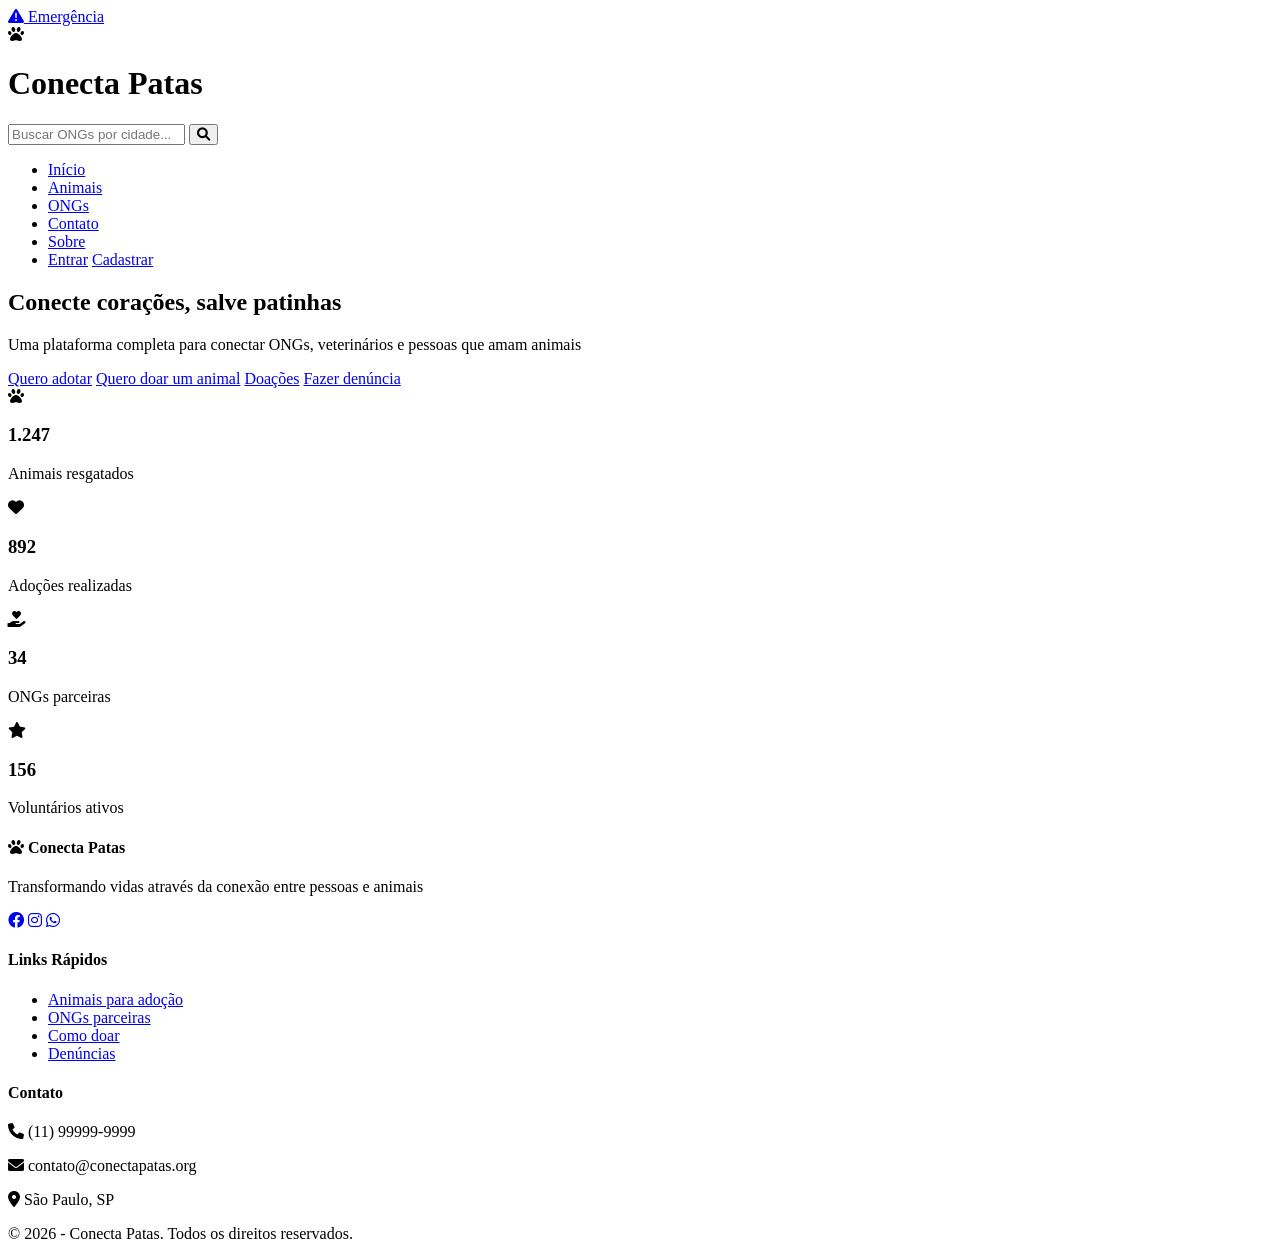
==== index.html @ 8aa8a345 "Add files via upload" ====
<!DOCTYPE html>
<html lang="pt-BR">

<head>
  <meta charset="UTF-8">
  <meta name="viewport" content="width=device-width, initial-scale=1.0">
  <title>Conecta Patas - Sistema de Adoção</title>
  <link rel="stylesheet" href="style.css">
  <link rel="stylesheet" href="https://cdnjs.cloudflare.com/ajax/libs/font-awesome/6.0.0/css/all.min.css">
  <script src="index.js" defer></script>
  <script src="global.js"></script>
</head>

<body>
  <!-- BOTÃO DE EMERGÊNCIA FLUTUANTE -->
  <a href="emergencia.html" class="emergency-float">
    <i class="fas fa-exclamation-triangle"></i>
    <span>Emergência</span>
  </a>

  <header>
    <div class="header-container">
      <div class="logo">
        <i class="fas fa-paw"></i>
        <h1>Conecta Patas</h1>
      </div>

      <div class="search-bar">
      <input type="text" id="search-ongs" placeholder="Buscar ONGs por cidade...">
      <button id="btn-search"><i class="fas fa-search"></i></button>
      </div>

      <nav>
        <ul class="nav-menu" id="nav-menu">
          <li><a href="index.html" class="active">Início</a></li>
          <li><a href="animais.html">Animais</a></li>
          <li><a href="ongs.html">ONGs</a></li>
          <li><a href="contato.html">Contato</a></li>
          <li><a href="sobre.html">Sobre</a></li>
          </li>
          <li class="auth-buttons">
            <a href="login.html" class="btn-login">Entrar</a>
            <a href="cadastro_usuario.html" class="btn-cadastro">Cadastrar</a>
          </li>
        </ul>
      </nav>

      <div class="hamburger" id="hamburger">
        <span></span>
        <span></span>
        <span></span>
      </div>
    </div>
  </header>

  <main>
    <!-- HERO SECTION -->
    <section class="hero">
      <div class="hero-content">
        <h2>Conecte corações, <span>salve patinhas</span></h2>
        <p>Uma plataforma completa para conectar ONGs, veterinários e pessoas que amam animais</p>
        <div class="hero-buttons">
          <a href="cadastro_adotantes.html" class="btn-secondary">Quero adotar</a>
          <a href="cadastro_animais.html" class="btn-secondary">Quero doar um animal</a>
          <a href="doaçoes.html" class="btn-secondary">Doações</a>
          <a href="denuncias.html" class="btn-secondary">Fazer denúncia</a>
        </div>
      </div>
    </section>

    <!-- ESTATÍSTICAS -->
    <section class="stats">
      <div class="stat-card">
        <i class="fas fa-paw"></i>
        <h3>1.247</h3>
        <p>Animais resgatados</p>
      </div>
      <div class="stat-card">
        <i class="fas fa-heart"></i>
        <h3>892</h3>
        <p>Adoções realizadas</p>
      </div>
      <div class="stat-card">
        <i class="fas fa-hand-holding-heart"></i>
        <h3>34</h3>
        <p>ONGs parceiras</p>
      </div>
      <div class="stat-card">
        <i class="fas fa-star"></i>
        <h3>156</h3>
        <p>Voluntários ativos</p>
      </div>
    </section>

    <footer>
      <div class="footer-content">
        <div class="footer-section">
          <h4><i class="fas fa-paw"></i> Conecta Patas</h4>
          <p>Transformando vidas através da conexão entre pessoas e animais</p>
          <div class="social-icons">
            <a href="#"><i class="fab fa-facebook"></i></a>
            <a href="#"><i class="fab fa-instagram"></i></a>
            <a href="#"><i class="fab fa-whatsapp"></i></a>
          </div>
        </div>
        <div class="footer-section">
          <h4>Links Rápidos</h4>
          <ul>
            <li><a href="animais.html">Animais para adoção</a></li>
            <li><a href="ongs.html">ONGs parceiras</a></li>
            <li><a href="doaçoes.html">Como doar</a></li>
            <li><a href="denuncias.html">Denúncias</a></li>
          </ul>
        </div>
        <div class="footer-section">
          <h4>Contato</h4>
          <p><i class="fas fa-phone"></i> (11) 99999-9999</p>
          <p><i class="fas fa-envelope"></i> contato@conectapatas.org</p>
          <p><i class="fas fa-map-marker-alt"></i> São Paulo, SP</p>
        </div>
      </div>
      <div class="footer-bottom">
        <p>&copy; 2026 - Conecta Patas. Todos os direitos reservados.</p>
      </div>
    </footer>
</body>

</html>
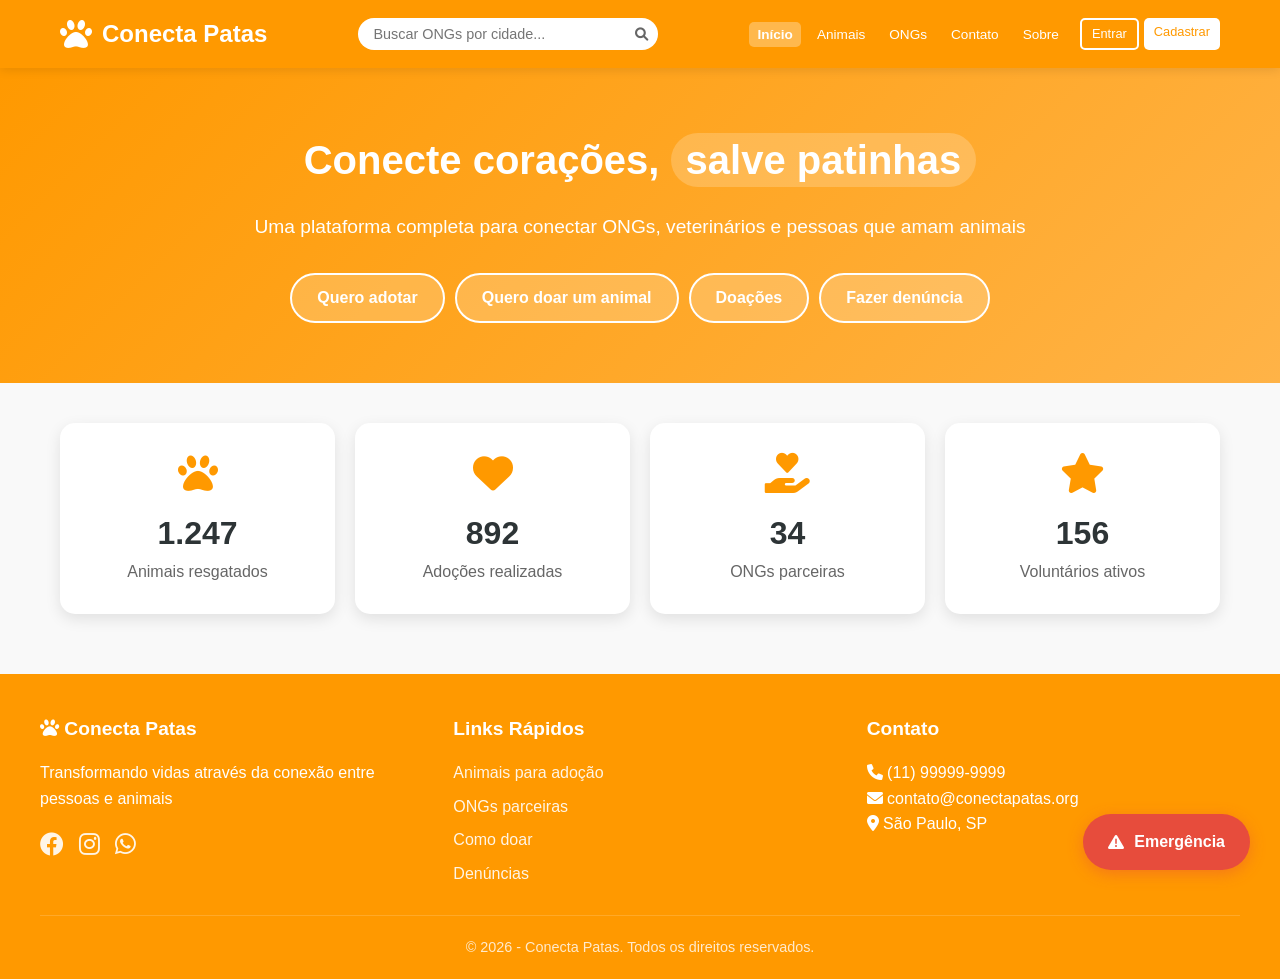
==== commit cf74a79a: "Update index.html" ====
--- a/index.html
+++ b/index.html
@@ -5,9 +5,9 @@
   <meta charset="UTF-8">
   <meta name="viewport" content="width=device-width, initial-scale=1.0">
   <title>Conecta Patas - Sistema de Adoção</title>
-  <link rel="stylesheet" href="style.css">
+  <link rel="stylesheet" href="Adoção de Animais/style.css">
   <link rel="stylesheet" href="https://cdnjs.cloudflare.com/ajax/libs/font-awesome/6.0.0/css/all.min.css">
-  <script src="index.js" defer></script>
+  <script src="Adoção de Animais/index.js" defer></script>
   <script src="global.js"></script>
 </head>
 
@@ -125,4 +125,4 @@
     </footer>
 </body>
 
-</html>+</html>
--- a/Adoção de Animais/style.css
+++ b/Adoção de Animais/style.css
@@ -0,0 +1,1465 @@
+/* ===== RESET E VARIÁVEIS ===== */
+* {
+  margin: 0;
+  padding: 0;
+  box-sizing: border-box;
+  font-family: 'Segoe UI', Tahoma, Geneva, Verdana, sans-serif;
+}
+
+:root {
+  --primary: #ff9900;
+  --primary-dark: #e68a00;
+  --primary-light: #ffb347;
+  --secondary: #4ecdc4;
+  --dark: #2d3436;
+  --light: #f9f9f9;
+  --gray: #dfe6e9;
+  --danger: #e74c3c;
+  --success: #27ae60;
+}
+
+/* ===== ESTILOS GLOBAIS ===== */
+body {
+  background: var(--light);
+  color: var(--dark);
+  line-height: 1.6;
+}
+
+.container {
+  max-width: 1200px;
+  margin: 40px auto;
+  padding: 20px;
+}
+
+.container h2 {
+  text-align: center;
+  margin-bottom: 30px;
+  color: var(--primary);
+}
+
+/* ===== HEADER E NAVEGAÇÃO ===== */
+header {
+  background: var(--primary);
+  padding: 15px 0;
+  box-shadow: 0 2px 10px rgba(0, 0, 0, 0.1);
+  position: sticky;
+  top: 0;
+  z-index: 1000;
+}
+
+.header-container {
+  max-width: 1200px;
+  margin: 0 auto;
+  padding: 0 20px;
+  display: flex;
+  justify-content: space-between;
+  align-items: center;
+  flex-wrap: wrap;
+}
+
+.logo {
+  display: flex;
+  align-items: center;
+  gap: 10px;
+  white-space: nowrap;
+}
+
+.logo i {
+  font-size: 2rem;
+  color: white;
+}
+
+.logo h1 {
+  color: white;
+  font-size: 1.5rem;
+}
+
+/* ----- BARRA DE BUSCA ----- */
+.search-bar {
+  flex: 0 1 300px;
+  margin: 0 15px;
+  position: relative;
+}
+
+.search-bar input {
+  width: 100%;
+  padding: 8px 35px 8px 15px;
+  border: none;
+  border-radius: 30px;
+  font-size: 0.9rem;
+}
+
+.search-bar input:focus {
+  outline: 2px solid var(--primary-dark);
+}
+
+.search-bar button {
+  position: absolute;
+  right: 10px;
+  top: 50%;
+  transform: translateY(-50%);
+  background: none;
+  border: none;
+  color: #666;
+  cursor: pointer;
+}
+
+/* ----- MENU DE NAVEGAÇÃO ----- */
+nav ul {
+  list-style: none;
+  display: flex;
+  align-items: center;
+  gap: 8px;
+}
+
+nav ul li a {
+  color: white;
+  text-decoration: none;
+  font-weight: 500;
+  padding: 5px 8px;
+  border-radius: 5px;
+  transition: 0.3s;
+  font-size: 0.85rem;
+  white-space: nowrap;
+}
+
+nav ul li a:hover {
+  background: rgba(255, 255, 255, 0.2);
+}
+
+nav ul li a.active {
+  background: rgba(255, 255, 255, 0.3);
+  font-weight: bold;
+}
+
+.nav-emergency {
+  background: var(--danger) !important;
+}
+
+.nav-emergency:hover {
+  background: #c0392b !important;
+}
+
+/* ----- BOTÕES DE AUTENTICAÇÃO ----- */
+.auth-buttons {
+  display: flex;
+  gap: 5px;
+  margin-left: 5px;
+}
+
+.btn-login {
+  border: 2px solid white;
+  padding: 4px 10px !important;
+  font-size: 0.8rem !important;
+}
+
+.btn-cadastro {
+  background: white;
+  color: var(--primary) !important;
+  padding: 4px 10px !important;
+  font-size: 0.8rem !important;
+}
+
+.btn-cadastro:hover {
+  background: var(--primary-dark);
+  color: white !important;
+}
+
+/* ----- MENU HAMBURGUER ----- */
+.hamburger {
+  display: none;
+  flex-direction: column;
+  cursor: pointer;
+}
+
+.hamburger span {
+  width: 25px;
+  height: 3px;
+  background: white;
+  margin: 2px 0;
+  transition: 0.3s;
+}
+
+/* =====  BOTÕES ===== */
+.btn-primary,
+.btn-secondary,
+.btn-small,
+.btn-limpar,
+.btn-emergency,
+.btn-social,
+.btn-full,
+.btn-doar {
+  display: inline-block;
+  border-radius: 30px;
+  text-decoration: none;
+  font-weight: 600;
+  transition: 0.3s;
+  border: none;
+  cursor: pointer;
+}
+
+.btn-primary {
+  background: white;
+  color: var(--primary) !important;
+  padding: 10px 25px;
+  font-size: 1rem;
+}
+
+.btn-primary:hover {
+  transform: translateY(-2px);
+  box-shadow: 0 5px 15px rgba(0, 0, 0, 0.2);
+}
+
+.btn-secondary {
+  background: rgba(255, 255, 255, 0.2);
+  color: white !important;
+  border: 2px solid white;
+  padding: 10px 25px;
+  font-size: 1rem;
+}
+
+.btn-secondary:hover {
+  background: white;
+  color: var(--primary) !important;
+}
+
+.btn-small {
+  padding: 6px 15px;
+  font-size: 0.85rem;
+  background: var(--primary);
+  color: white;
+}
+
+.btn-small:hover {
+  background: var(--primary-dark);
+}
+
+.btn-limpar {
+  background: #95a5a6 !important;
+  margin-top: 10px;
+  width: auto;
+  padding: 8px 15px;
+  font-size: 0.85rem;
+  border-radius: 5px;
+}
+
+.btn-limpar:hover {
+  background: #7f8c8d !important;
+}
+
+/* ===== BOTÃO AGENDAR VISITA  ===== */
+.btn-agendar {
+  display: inline-block;
+  border-radius: 25px;
+  text-decoration: none;
+  font-weight: 600;
+  transition: 0.3s;
+  border: none;
+  cursor: pointer;
+  background: var(--primary);
+  color: white !important;
+  padding: 8px 20px;
+  font-size: 0.9rem;
+  width: auto;
+  min-width: 140px;
+  margin-top: 15px;
+}
+
+.btn-agendar:hover {
+  background: var(--primary-dark);
+  transform: translateY(-2px);
+  box-shadow: 0 5px 15px rgba(0, 0, 0, 0.2);
+}
+
+.btn-emergency {
+  background: var(--danger);
+  color: white;
+  padding: 10px;
+  font-size: 1.1rem;
+  width: 50%;
+  margin: 20px auto 0;
+  display: block;
+  animation: pulse 2s infinite;
+}
+
+.btn-emergency:hover:not(:disabled) {
+  background: #c0392b;
+  transform: scale(1.02);
+}
+
+.btn-emergency:disabled {
+  opacity: 0.6;
+  cursor: not-allowed;
+  animation: none;
+}
+
+.btn-doar {
+  background: var(--success) !important;
+  padding: 8px 15px;
+  font-size: 0.9rem
+}
+
+.btn-doar:hover {
+  background: #219a52 !important;
+}
+
+.btn-full {
+  width: 100%;
+  padding: 10px 20px;
+  font-size: 1rem;
+}
+
+.btn-social {
+  flex: 1;
+  padding: 10px;
+  border-radius: 8px;
+  display: flex;
+  align-items: center;
+  justify-content: center;
+  gap: 8px;
+  font-size: 0.95rem;
+}
+
+.btn-social.google {
+  background: #db4437;
+  color: white;
+}
+
+.btn-social.google:hover {
+  background: #c53929;
+}
+
+.btn-social.facebook {
+  background: #4267B2;
+  color: white;
+}
+
+.btn-social.facebook:hover {
+  background: #365899;
+}
+
+@keyframes pulse {
+  0% {
+    transform: scale(1);
+  }
+
+  50% {
+    transform: scale(1.05);
+  }
+
+  100% {
+    transform: scale(1);
+  }
+}
+
+/* ===== BOTÃO DE EMERGÊNCIA FLUTUANTE ===== */
+.emergency-float {
+  position: fixed;
+  bottom: 30px;
+  right: 30px;
+  background: var(--danger);
+  color: white;
+  padding: 15px 25px;
+  border-radius: 50px;
+  display: flex;
+  align-items: center;
+  gap: 10px;
+  text-decoration: none;
+  font-weight: bold;
+  box-shadow: 0 4px 15px rgba(231, 76, 60, 0.4);
+  animation: pulse 2s infinite;
+  z-index: 999;
+}
+
+/* =====  HERO SECTION ===== */
+.hero {
+  background: linear-gradient(135deg, var(--primary), var(--primary-light));
+  color: white;
+  padding: 60px 20px;
+  text-align: center;
+}
+
+.hero-content {
+  max-width: 800px;
+  margin: 0 auto;
+}
+
+.hero h2 {
+  font-size: 2.5rem;
+  margin-bottom: 20px;
+}
+
+.hero h2 span {
+  background: rgba(255, 255, 255, 0.2);
+  padding: 5px 15px;
+  border-radius: 30px;
+}
+
+.hero p {
+  font-size: 1.2rem;
+  margin-bottom: 30px;
+}
+
+.hero-buttons {
+  display: flex;
+  gap: 10px;
+  justify-content: center;
+  flex-wrap: wrap;
+}
+
+/* ==== ESTATÍSTICAS ===== */
+.stats {
+  max-width: 1200px;
+  margin: 40px auto;
+  display: grid;
+  grid-template-columns: repeat(4, 1fr);
+  gap: 20px;
+  padding: 0 20px;
+}
+
+.stat-card {
+  background: white;
+  padding: 30px;
+  border-radius: 15px;
+  text-align: center;
+  box-shadow: 0 5px 15px rgba(0, 0, 0, 0.1);
+  transition: 0.3s;
+}
+
+.stat-card:hover {
+  transform: translateY(-5px);
+  box-shadow: 0 8px 25px rgba(255, 153, 0, 0.2);
+}
+
+.stat-card i {
+  font-size: 2.5rem;
+  color: var(--primary);
+  margin-bottom: 15px;
+}
+
+.stat-card h3 {
+  font-size: 2rem;
+  color: var(--dark);
+}
+
+.stat-card p {
+  color: #666;
+}
+
+
+/* ===== FORMULÁRIOS ===== */
+form {
+  background: white;
+  padding: 30px;
+  border-radius: 15px;
+  box-shadow: 0 5px 20px rgba(0, 0, 0, 0.1);
+}
+
+form label {
+  font-weight: bold;
+  margin-top: 15px;
+  display: block;
+  color: var(--dark);
+  font-size: 0.95rem;
+}
+
+form input,
+form textarea,
+form select {
+  width: 100%;
+  padding: 10px;
+  margin: 5px 0 12px;
+  border: 2px solid var(--gray);
+  border-radius: 8px;
+  transition: 0.3s;
+  font-size: 0.95rem;
+}
+
+form input:focus,
+form textarea:focus,
+form select:focus {
+  border-color: var(--primary);
+  outline: none;
+}
+
+form button {
+  width: auto;
+  min-width: 120px;
+  padding: 8px 12px;
+  background: var(--primary);
+  color: white;
+  border: none;
+  border-radius: 6px;
+  font-size: 0.85rem;
+  font-weight: bold;
+  cursor: pointer;
+  transition: 0.3s;
+  margin-top: 10px;
+}
+
+form button:hover {
+  background: var(--primary-dark);
+}
+
+.error {
+  color: var(--danger);
+  font-size: 0.85rem;
+  margin-top: 5px;
+}
+
+.success {
+  color: var(--success);
+  font-size: 0.85rem;
+  margin-top: 5px;
+}
+
+/* ===== LISTA DE ANIMAIS ===== */
+#lista-animais {
+  display: grid;
+  grid-template-columns: repeat(auto-fit, minmax(220px, 1fr));
+  gap: 20px;
+  margin-top: 20px;
+}
+
+.animal {
+  text-align: center;
+  background: white;
+  padding: 15px;
+  border-radius: 8px;
+  box-shadow: 0 2px 6px rgba(0, 0, 0, 0.1);
+}
+
+.animal img {
+  width: 100%;
+  height: 210px;
+  object-fit: cover;
+  border-radius: 8px;
+  margin-bottom: 10px;
+}
+
+.adotar,
+.visita {
+  display: inline-block;
+  padding: 10px 20px;
+  background: var(--primary);
+  color: white;
+  border: none;
+  border-radius: 10px;
+  text-decoration: none;
+  cursor: pointer;
+  transition: 0.3s;
+  margin-top: 10px;
+}
+
+.adotar:hover,
+.visita:hover {
+  background: var(--primary-dark);
+}
+
+/* ===== FILTROS ===== */
+.filtros {
+  display: flex;
+  gap: 15px;
+  margin-bottom: 30px;
+  flex-wrap: wrap;
+}
+
+.filtros input,
+.filtros select {
+  flex: 1;
+  min-width: 200px;
+  padding: 10px;
+  border: 2px solid var(--gray);
+  border-radius: 8px;
+}
+
+/* =====PÁGINA DE LOGIN ===== */
+.auth-box {
+  background: white;
+  padding: 40px;
+  border-radius: 15px;
+  box-shadow: 0 5px 20px rgba(0, 0, 0, 0.1);
+  max-width: 500px;
+  margin: 0 auto;
+}
+
+.auth-box h2 {
+  text-align: center;
+  color: var(--primary);
+  margin-bottom: 10px;
+}
+
+.auth-box p {
+  text-align: center;
+  color: #666;
+  margin-bottom: 30px;
+}
+
+.form-options {
+  display: flex;
+  justify-content: space-between;
+  align-items: center;
+  margin: 15px 0;
+}
+
+.checkbox-group {
+  margin: 15px 0;
+}
+
+.checkbox {
+  display: flex;
+  align-items: center;
+  gap: 8px;
+  cursor: pointer;
+  font-size: 0.95rem;
+  white-space: nowrap;
+  flex-wrap: wrap;
+}
+
+.checkbox input[type="checkbox"] {
+  width: 18px;
+  height: 18px;
+  margin: 0;
+  cursor: pointer;
+}
+
+.checkbox a {
+  color: var(--primary);
+  text-decoration: underline;
+  white-space: nowrap;
+  margin-left: 3px;
+}
+
+.checkbox a:hover {
+  color: var(--primary-dark);
+}
+
+.forgot-password {
+  color: var(--primary);
+  text-decoration: none;
+}
+
+.forgot-password:hover {
+  text-decoration: underline;
+}
+
+.auth-footer {
+  text-align: center;
+  margin: 20px 0;
+  padding-top: 20px;
+  border-top: 1px solid var(--gray);
+}
+
+.auth-footer a {
+  color: var(--primary);
+  font-weight: bold;
+  text-decoration: none;
+}
+
+.auth-divider {
+  position: relative;
+  text-align: center;
+  margin: 20px 0;
+}
+
+.auth-divider::before {
+  content: '';
+  position: absolute;
+  top: 50%;
+  left: 0;
+  right: 0;
+  height: 1px;
+  background: var(--gray);
+  z-index: 1;
+}
+
+.auth-divider span {
+  background: white;
+  padding: 0 15px;
+  position: relative;
+  z-index: 2;
+  color: #666;
+}
+
+.social-login {
+  display: flex;
+  gap: 10px;
+  margin-top: 20px;
+}
+
+/* ===== PÁGINA DE ONGS ===== */
+.page-header {
+  background: linear-gradient(135deg, var(--primary), var(--primary-light));
+  color: white;
+  padding: 60px 20px;
+  text-align: center;
+  margin-bottom: 40px;
+}
+
+.page-header h2 {
+  font-size: 2.5rem;
+  margin-bottom: 10px;
+}
+
+.filtros-ongs {
+  display: flex;
+  gap: 15px;
+  margin-bottom: 40px;
+  flex-wrap: wrap;
+}
+
+.filtro-grupo {
+  flex: 1;
+  min-width: 250px;
+  position: relative;
+}
+
+.filtro-grupo i {
+  position: absolute;
+  left: 12px;
+  top: 50%;
+  transform: translateY(-50%);
+  color: #666;
+}
+
+.filtro-grupo input,
+.filtro-grupo select {
+  width: 100%;
+  padding: 12px 12px 12px 40px;
+  border: 2px solid var(--gray);
+  border-radius: 8px;
+}
+
+.filtro-grupo input:focus,
+.filtro-grupo select:focus {
+  border-color: var(--primary);
+  outline: none;
+}
+
+.ongs-lista {
+  display: flex;
+  flex-direction: column;
+  gap: 20px;
+}
+
+.ong-card-completo {
+  background: white;
+  border-radius: 15px;
+  overflow: hidden;
+  box-shadow: 0 5px 15px rgba(0, 0, 0, 0.1);
+  transition: 0.3s;
+}
+
+.ong-card-completo:hover {
+  transform: translateY(-2px);
+  box-shadow: 0 8px 25px rgba(255, 153, 0, 0.2);
+}
+
+.ong-card-header {
+  display: flex;
+  gap: 20px;
+  padding: 20px;
+  background: linear-gradient(to right, #f8f9fa, white);
+  border-bottom: 1px solid var(--gray);
+}
+
+.ong-card-logo {
+  width: 80px;
+  height: 80px;
+  border-radius: 50%;
+  object-fit: cover;
+  border: 3px solid var(--primary);
+}
+
+.ong-card-titulo h3 {
+  font-size: 1.3rem;
+  margin-bottom: 5px;
+  color: var(--dark);
+}
+
+.ong-card-titulo p {
+  color: #666;
+}
+
+.ong-card-body {
+  padding: 20px;
+}
+
+.ong-card-info {
+  display: grid;
+  grid-template-columns: repeat(auto-fit, minmax(200px, 1fr));
+  gap: 15px;
+  margin-top: 15px;
+  background: #f8f9fa;
+  padding: 15px;
+  border-radius: 8px;
+}
+
+.ong-card-footer {
+  display: flex;
+  gap: 10px;
+  padding: 20px;
+  background: #f8f9fa;
+  border-top: 1px solid var(--gray);
+  flex-wrap: wrap;
+}
+
+.ong-card-footer .btn-small {
+  flex: 1;
+  text-align: center;
+  min-width: 120px;
+}
+
+.sem-resultados {
+  text-align: center;
+  padding: 60px;
+  background: white;
+  border-radius: 15px;
+  box-shadow: 0 5px 15px rgba(0, 0, 0, 0.1);
+}
+
+.sem-resultados i {
+  font-size: 3rem;
+  color: var(--gray);
+  margin-bottom: 15px;
+}
+
+/* =====PÁGINA DE DOAÇÕES ===== */
+.doacoes-header {
+  background: linear-gradient(135deg, #27ae60, #2ecc71) !important;
+}
+
+.doacao-tabs {
+  display: flex;
+  justify-content: center;
+  gap: 10px;
+  margin-bottom: 40px;
+  flex-wrap: wrap;
+}
+
+.tab-btn {
+  padding: 15px 30px;
+  border: none;
+  background: white;
+  border-radius: 8px;
+  cursor: pointer;
+  font-size: 1rem;
+  font-weight: bold;
+  box-shadow: 0 2px 5px rgba(0, 0, 0, 0.1);
+  transition: 0.3s;
+  display: flex;
+  align-items: center;
+  gap: 8px;
+}
+
+.tab-btn i {
+  font-size: 1.2rem;
+}
+
+.tab-btn.active {
+  background: var(--primary);
+  color: white;
+}
+
+.tab-content {
+  display: none;
+  margin-top: 20px;
+}
+
+.tab-content.active {
+  display: block;
+}
+
+.tab-content h3 {
+  margin-bottom: 20px;
+  color: var(--dark);
+}
+
+.campanhas-lista,
+.ongs-doacao-lista {
+  display: grid;
+  grid-template-columns: repeat(auto-fit, minmax(300px, 1fr));
+  gap: 20px;
+  margin-bottom: 40px;
+}
+
+.campanha-card,
+.ong-necessidade-card {
+  background: white;
+  border-radius: 15px;
+  padding: 20px;
+  box-shadow: 0 5px 15px rgba(0, 0, 0, 0.1);
+  transition: 0.3s;
+}
+
+.campanha-card:hover,
+.ong-necessidade-card:hover {
+  transform: translateY(-2px);
+  box-shadow: 0 8px 25px rgba(0, 0, 0, 0.15);
+}
+
+.campanha-header {
+  margin-bottom: 15px;
+}
+
+.campanha-header h4 {
+  color: var(--primary);
+  margin-bottom: 5px;
+}
+
+.campanha-header p {
+  color: #666;
+  font-size: 0.9rem;
+}
+
+.progresso-container {
+  margin: 15px 0;
+}
+
+.progresso-label {
+  display: flex;
+  justify-content: space-between;
+  font-size: 0.9rem;
+  color: #666;
+  margin-bottom: 5px;
+}
+
+.progress-bar {
+  background: #f0f0f0;
+  border-radius: 10px;
+  height: 20px;
+  overflow: hidden;
+}
+
+.progress {
+  background: var(--primary);
+  color: white;
+  height: 100%;
+  display: flex;
+  align-items: center;
+  justify-content: center;
+  font-size: 0.8rem;
+}
+
+.campanha-acoes {
+  display: flex;
+  gap: 10px;
+  margin-top: 15px;
+}
+
+.campanha-acoes select {
+  flex: 1;
+  padding: 10px;
+  border: 2px solid var(--gray);
+  border-radius: 8px;
+}
+
+.ong-necessidade-card ul {
+  margin: 10px 0;
+  padding-left: 20px;
+}
+
+.ong-necessidade-card li {
+  margin: 5px 0;
+  color: #666;
+}
+
+.doacoes-records {
+  margin-top: 60px;
+}
+
+.doacoes-records h3 {
+  text-align: center;
+  margin-bottom: 30px;
+}
+
+.records-grid {
+  display: grid;
+  grid-template-columns: repeat(4, 1fr);
+  gap: 20px;
+}
+
+.record-card {
+  background: white;
+  padding: 30px;
+  border-radius: 15px;
+  text-align: center;
+  box-shadow: 0 5px 15px rgba(0, 0, 0, 0.1);
+}
+
+.record-card i {
+  font-size: 2.5rem;
+  color: var(--primary);
+  margin-bottom: 15px;
+}
+
+.record-card h4 {
+  font-size: 2rem;
+  color: var(--dark);
+  margin-bottom: 5px;
+}
+
+/* ===== PÁGINA DE EMERGÊNCIA ===== */
+.emergency-page {
+  background: linear-gradient(135deg, #fff5f5, #ffe9e9);
+}
+
+.emergency-container {
+  max-width: 1200px;
+  margin: 40px auto;
+  padding: 0 20px;
+}
+
+.emergency-header {
+  text-align: center;
+  margin-bottom: 40px;
+}
+
+.emergency-icon {
+  font-size: 5rem;
+  color: var(--danger);
+  margin-bottom: 20px;
+  animation: pulse 2s infinite;
+}
+
+.emergency-header h1 {
+  color: var(--danger);
+  font-size: 2.5rem;
+  margin-bottom: 15px;
+}
+
+.emergency-header p {
+  color: #666;
+  font-size: 1.1rem;
+}
+
+.emergency-form-container {
+  display: grid;
+  grid-template-columns: 2fr 1fr;
+  gap: 30px;
+}
+
+.emergency-form-container form {
+  background: white;
+  padding: 30px;
+  border-radius: 15px;
+  box-shadow: 0 5px 20px rgba(231, 76, 60, 0.2);
+}
+
+.form-row {
+  display: grid;
+  grid-template-columns: 1fr 1fr;
+  gap: 15px;
+}
+
+.emergency-contacts {
+  margin-top: 20px;
+  padding: 20px;
+  background: #f8f9fa;
+  border-radius: 8px;
+  text-align: center;
+}
+
+.contact-loading {
+  color: #666;
+  padding: 20px;
+}
+
+.contact-loading i {
+  margin-right: 8px;
+  color: var(--primary);
+}
+
+.emergency-info {
+  background: white;
+  padding: 30px;
+  border-radius: 15px;
+  box-shadow: 0 5px 20px rgba(0, 0, 0, 0.1);
+  height: fit-content;
+}
+
+.emergency-info ul {
+  list-style: none;
+  padding: 0;
+  margin: 20px 0;
+}
+
+.emergency-info li {
+  padding: 8px 0;
+  display: flex;
+  align-items: center;
+  gap: 10px;
+}
+
+.emergency-tip {
+  background: #fff3cd;
+  border-left: 4px solid #ffc107;
+  padding: 15px;
+  border-radius: 8px;
+  margin-top: 20px;
+  display: flex;
+  gap: 10px;
+}
+
+.emergency-tip i {
+  font-size: 1.5rem;
+  color: #ffc107;
+}
+
+.professional-item {
+  display: grid;
+  grid-template-columns: auto 1fr auto;
+  gap: 15px;
+  align-items: center;
+  padding: 15px;
+  border: 1px solid var(--gray);
+  border-radius: 8px;
+  margin-bottom: 10px;
+  background: white;
+}
+
+.professional-item img {
+  width: 50px;
+  height: 50px;
+  border-radius: 50%;
+  object-fit: cover;
+}
+
+.status-disp {
+  color: var(--success);
+  font-weight: bold;
+  display: block;
+}
+
+.status-aceito {
+  color: var(--primary);
+  font-weight: bold;
+  display: block;
+}
+
+.status-aceito i {
+  margin-right: 3px;
+}
+
+.distance {
+  background: #f0f0f0;
+  padding: 5px 10px;
+  border-radius: 15px;
+  font-size: 0.9rem;
+  display: inline-block;
+  margin-top: 5px;
+}
+
+.emergency-notification {
+  background: #d4edda;
+  border-left: 4px solid #28a745;
+  padding: 15px;
+  border-radius: 8px;
+  margin-bottom: 20px;
+  display: flex;
+  align-items: center;
+  gap: 10px;
+  animation: slideIn 0.5s;
+}
+
+.emergency-notification i {
+  font-size: 1.5rem;
+  color: #28a745;
+}
+
+@keyframes slideIn {
+  from {
+    transform: translateY(-20px);
+    opacity: 0;
+  }
+
+  to {
+    transform: translateY(0);
+    opacity: 1;
+  }
+}
+
+/* ===== RODAPÉ ===== */
+footer {
+  background: var(--primary);
+  color: white;
+  padding: 40px 20px 20px;
+  margin-top: 60px;
+}
+
+.footer-content {
+  max-width: 1200px;
+  margin: 0 auto;
+  display: grid;
+  grid-template-columns: repeat(3, 1fr);
+  gap: 40px;
+}
+
+.footer-section h4 {
+  margin-bottom: 15px;
+  font-size: 1.2rem;
+}
+
+.footer-section ul {
+  list-style: none;
+}
+
+.footer-section ul li {
+  margin: 8px 0;
+}
+
+.footer-section a {
+  color: white;
+  text-decoration: none;
+  opacity: 0.9;
+}
+
+.footer-section a:hover {
+  opacity: 1;
+  text-decoration: underline;
+}
+
+.social-icons {
+  display: flex;
+  gap: 15px;
+  margin-top: 15px;
+}
+
+.social-icons a {
+  font-size: 1.5rem;
+}
+
+.footer-bottom {
+  max-width: 1200px;
+  margin: 20px auto 0;
+  padding-top: 20px;
+  border-top: 1px solid rgba(255, 255, 255, 0.2);
+  text-align: center;
+  font-size: 0.9rem;
+  opacity: 0.8;
+}
+
+/* ===== RESPONSIVIDADE ===== */
+@media (min-width: 1025px) {
+  nav ul {
+    flex-wrap: nowrap;
+  }
+}
+
+@media (max-width: 1024px) {
+  .header-container {
+    justify-content: center;
+    gap: 10px;
+  }
+
+  .logo {
+    width: 100%;
+    justify-content: center;
+  }
+
+  .search-bar {
+    width: 100%;
+    max-width: 300px;
+  }
+
+  nav {
+    width: 100%;
+  }
+
+  nav ul {
+    flex-wrap: wrap;
+    justify-content: center;
+  }
+}
+
+@media (max-width: 968px) {
+  .stats {
+    grid-template-columns: repeat(2, 1fr);
+  }
+
+  .footer-content {
+    grid-template-columns: 1fr;
+    text-align: center;
+  }
+
+  .social-icons {
+    justify-content: center;
+  }
+
+  .records-grid {
+    grid-template-columns: repeat(2, 1fr);
+  }
+
+  .emergency-form-container {
+    grid-template-columns: 1fr;
+  }
+
+  .social-login {
+    flex-direction: column;
+  }
+}
+
+@media (max-width: 768px) {
+  .header-container {
+    flex-direction: column;
+  }
+
+  .search-bar {
+    max-width: 100%;
+    margin: 10px 0;
+  }
+
+  nav ul {
+    display: none;
+    flex-direction: column;
+    width: 100%;
+    padding: 15px 0;
+  }
+
+  nav ul.active {
+    display: flex;
+  }
+
+  .hamburger {
+    display: flex;
+    position: absolute;
+    top: 20px;
+    right: 20px;
+  }
+
+  .hero h2 {
+    font-size: 2rem;
+  }
+
+  .auth-buttons {
+    flex-direction: column;
+    width: 100%;
+  }
+
+  .btn-login,
+  .btn-cadastro {
+    text-align: center;
+  }
+
+  .ong-card-header {
+    flex-direction: column;
+    align-items: center;
+    text-align: center;
+  }
+
+  .ong-card-info {
+    grid-template-columns: 1fr;
+  }
+
+  .ong-card-footer {
+    flex-direction: column;
+  }
+
+  .campanha-acoes {
+    flex-direction: column;
+  }
+
+  .form-row {
+    grid-template-columns: 1fr;
+  }
+}
+
+@media (max-width: 480px) {
+  .stats {
+    grid-template-columns: 1fr;
+  }
+
+  .hero-buttons {
+    flex-direction: column;
+  }
+
+  .btn-primary,
+  .btn-secondary {
+    width: 100%;
+    text-align: center;
+  }
+
+  form {
+    padding: 20px;
+  }
+
+  .records-grid {
+    grid-template-columns: 1fr;
+  }
+
+  .page-header h2 {
+    font-size: 1.8rem;
+  }
+}
+
+@media (max-width: 480px) {
+  .checkbox {
+    white-space: normal;
+    flex-wrap: wrap;
+  }
+
+  .checkbox a {
+    white-space: normal;
+  }
+}
+
+@media (max-width: 1024px) {
+  #lista-animais {
+    display: grid;
+    grid-template-columns: repeat(2, 1fr);
+    gap: 15px;
+  }
+}
+
+@media (max-width: 768px) {
+  #lista-animais {
+    grid-template-columns: 1fr;
+  }
+
+  .animal {
+    width: 100%;
+    text-align: center;
+  }
+
+  .animal img {
+    width: 100%;
+    height: auto;
+  }
+
+  .filtros-ongs {
+    flex-direction: column;
+    gap: 10px;
+  }
+
+  .filtro-grupo {
+    width: 100%;
+  }
+
+  .filtro-grupo input,
+  .filtro-grupo select {
+    width: 100%;
+  }
+}
+
+@media (max-width: 480px) {
+  h2 {
+    font-size: 1.5rem;
+    text-align: center;
+  }
+
+  .animal h3 {
+    font-size: 1.2rem;
+  }
+
+  .animal p {
+    font-size: 0.9rem;
+  }
+
+  .adotar,
+  .visita {
+    display: block;
+    margin: 5px auto;
+    width: 90%;
+    text-align: center;
+  }
+}
